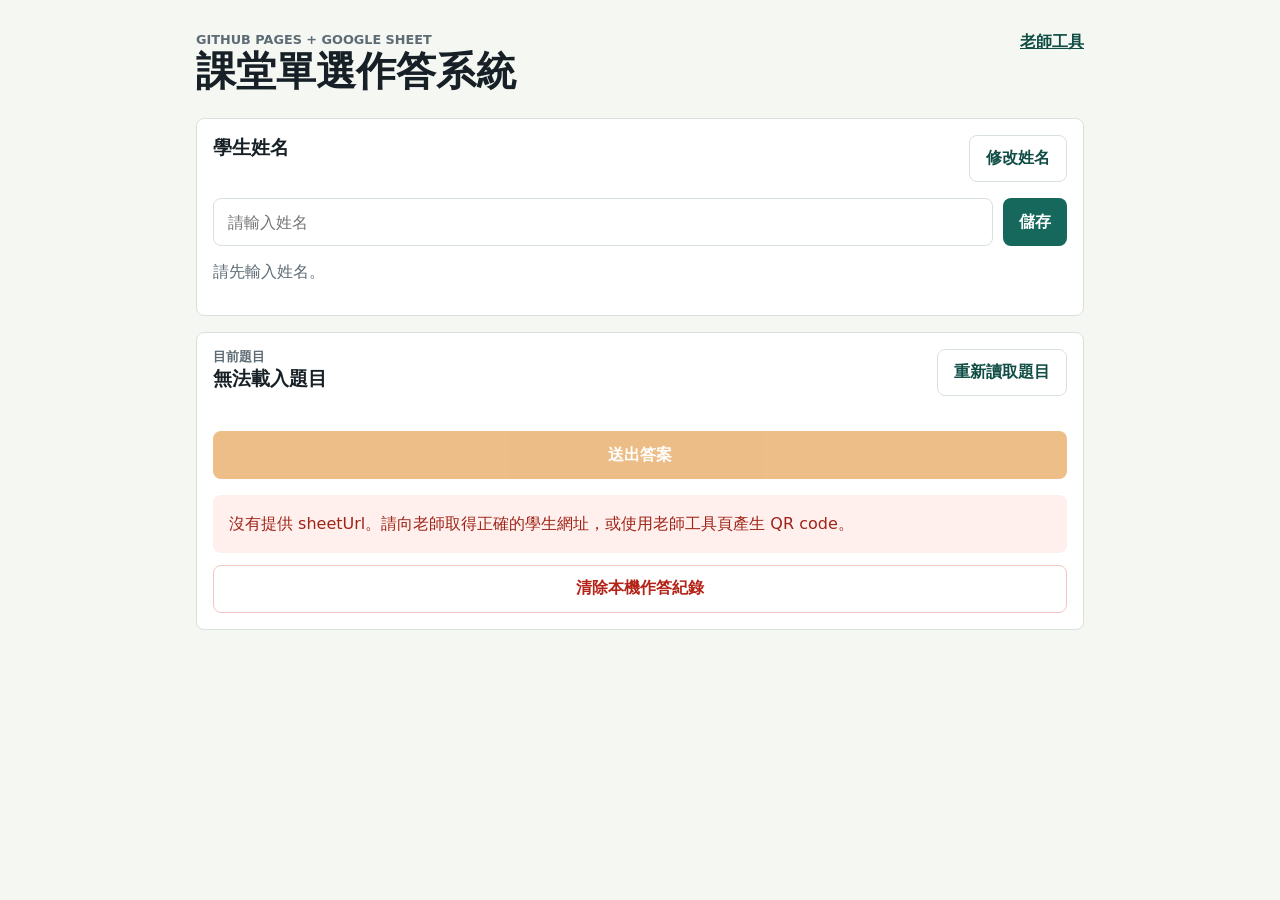
==== index.html @ 44a8bb04 "Initial classroom quiz app" ====
<!doctype html>
<html lang="zh-Hant">
  <head>
    <meta charset="utf-8">
    <meta name="viewport" content="width=device-width, initial-scale=1">
    <title>課堂單選作答系統</title>
    <link rel="stylesheet" href="style.css">
  </head>
  <body>
    <main class="app-shell">
      <header class="topbar">
        <div>
          <p class="eyebrow">GitHub Pages + Google Sheet</p>
          <h1>課堂單選作答系統</h1>
        </div>
        <a class="text-link" href="teacher.html">老師工具</a>
      </header>

      <section class="panel profile-panel" aria-labelledby="profile-title">
        <div class="section-heading">
          <h2 id="profile-title">學生姓名</h2>
          <button class="ghost-button" id="editNameButton" type="button">修改姓名</button>
        </div>
        <form id="profileForm" class="inline-form">
          <label class="visually-hidden" for="studentNameInput">姓名</label>
          <input id="studentNameInput" name="studentName" type="text" autocomplete="name" placeholder="請輸入姓名" required>
          <button type="submit">儲存</button>
        </form>
        <p class="muted" id="profileStatus">請先輸入姓名。</p>
      </section>

      <section class="panel quiz-panel" aria-live="polite">
        <div class="section-heading">
          <div>
            <p class="eyebrow" id="questionLabel">目前題目</p>
            <h2 id="questionTitle">讀取中...</h2>
          </div>
          <button class="ghost-button" id="reloadButton" type="button">重新讀取題目</button>
        </div>

        <div class="notice hidden" id="noticeBox"></div>
        <div class="question-text" id="questionText"></div>
        <div class="options-grid" id="optionsGrid"></div>

        <button class="primary-action" id="submitAnswerButton" type="button" disabled>送出答案</button>

        <div class="status-box" id="answerStatus">
          請先確認姓名並等待題目載入。
        </div>

        <button class="danger-button" id="clearAnswersButton" type="button">清除本機作答紀錄</button>
      </section>
    </main>

    <script src="script.js"></script>
  </body>
</html>
---- style.css ----
:root {
  color-scheme: light;
  --bg: #f5f7f2;
  --surface: #ffffff;
  --surface-strong: #eef5ff;
  --text: #172026;
  --muted: #5d6b75;
  --line: #d9e1df;
  --primary: #16685d;
  --primary-dark: #0f4d45;
  --accent: #d97706;
  --danger: #b42318;
  --success-bg: #e7f7ef;
  --success-text: #14613c;
  --error-bg: #fff0ed;
  --error-text: #9f2418;
  --warning-bg: #fff7df;
  --warning-text: #7a4c00;
  font-family: system-ui, -apple-system, BlinkMacSystemFont, "Segoe UI", sans-serif;
}

* {
  box-sizing: border-box;
}

body {
  margin: 0;
  min-height: 100vh;
  background: var(--bg);
  color: var(--text);
}

button,
input,
textarea {
  font: inherit;
}

button {
  min-height: 48px;
  border: 0;
  border-radius: 8px;
  background: var(--primary);
  color: #ffffff;
  cursor: pointer;
  font-weight: 700;
  padding: 0.75rem 1rem;
}

button:disabled {
  cursor: not-allowed;
  opacity: 0.48;
}

input,
textarea {
  width: 100%;
  min-height: 48px;
  border: 1px solid var(--line);
  border-radius: 8px;
  background: #ffffff;
  color: var(--text);
  padding: 0.75rem 0.9rem;
}

textarea {
  resize: vertical;
}

table {
  width: 100%;
  border-collapse: collapse;
  min-width: 920px;
}

th,
td {
  border: 1px solid var(--line);
  padding: 0.75rem;
  text-align: left;
  vertical-align: top;
}

th {
  background: var(--surface-strong);
}

.app-shell {
  width: min(920px, 100%);
  margin: 0 auto;
  padding: 1rem;
}

.topbar {
  display: flex;
  align-items: flex-start;
  justify-content: space-between;
  gap: 1rem;
  padding: 1rem 0 0.5rem;
}

.topbar h1 {
  margin: 0.15rem 0 0;
  font-size: clamp(1.75rem, 6vw, 2.5rem);
  line-height: 1.12;
}

.eyebrow {
  margin: 0;
  color: var(--muted);
  font-size: 0.8rem;
  font-weight: 800;
  letter-spacing: 0;
  text-transform: uppercase;
}

.text-link {
  color: var(--primary-dark);
  font-weight: 800;
  white-space: nowrap;
}

.panel {
  margin: 1rem 0;
  border: 1px solid var(--line);
  border-radius: 8px;
  background: var(--surface);
  padding: 1rem;
}

.panel h2 {
  margin: 0 0 0.9rem;
  font-size: 1.2rem;
}

.section-heading {
  display: flex;
  align-items: flex-start;
  justify-content: space-between;
  gap: 0.75rem;
  margin-bottom: 1rem;
}

.section-heading h2 {
  margin-bottom: 0;
}

.inline-form {
  display: grid;
  grid-template-columns: 1fr auto;
  gap: 0.6rem;
}

.stack-form {
  display: grid;
  gap: 0.65rem;
}

.stack-form label,
.generated-area label {
  color: var(--muted);
  font-weight: 800;
}

.muted {
  color: var(--muted);
}

.question-text {
  margin: 1rem 0;
  font-size: 1.35rem;
  font-weight: 800;
  line-height: 1.5;
}

.options-grid {
  display: grid;
  gap: 0.75rem;
  margin: 1rem 0;
}

.option-button {
  display: grid;
  grid-template-columns: 2.4rem 1fr;
  align-items: center;
  gap: 0.75rem;
  width: 100%;
  min-height: 64px;
  border: 2px solid var(--line);
  background: #ffffff;
  color: var(--text);
  text-align: left;
}

.option-button[aria-pressed="true"] {
  border-color: var(--primary);
  background: #ecf8f4;
}

.option-key {
  display: inline-grid;
  width: 2.25rem;
  height: 2.25rem;
  place-items: center;
  border-radius: 999px;
  background: var(--primary);
  color: #ffffff;
}

.primary-action {
  width: 100%;
  margin-top: 0.2rem;
  background: var(--accent);
}

.ghost-button {
  min-height: 42px;
  border: 1px solid var(--line);
  background: #ffffff;
  color: var(--primary-dark);
}

.danger-button {
  width: 100%;
  margin-top: 0.75rem;
  border: 1px solid #f0c7c2;
  background: #ffffff;
  color: var(--danger);
}

.status-box,
.notice {
  margin-top: 1rem;
  border-radius: 8px;
  padding: 1rem;
  background: var(--surface-strong);
  color: var(--text);
  line-height: 1.6;
  white-space: pre-line;
}

.notice {
  background: var(--warning-bg);
  color: var(--warning-text);
}

.status-success {
  background: var(--success-bg);
  color: var(--success-text);
}

.status-error {
  background: var(--error-bg);
  color: var(--error-text);
}

.status-warning {
  background: var(--warning-bg);
  color: var(--warning-text);
}

.generated-area {
  display: grid;
  gap: 0.75rem;
  margin-top: 1rem;
}

.qr-frame {
  display: grid;
  width: 256px;
  min-height: 256px;
  place-items: center;
  border: 1px solid var(--line);
  border-radius: 8px;
  background: #ffffff;
  padding: 1rem;
}

.table-wrap {
  overflow-x: auto;
}

.steps {
  padding-left: 1.3rem;
  line-height: 1.7;
}

.hidden {
  display: none !important;
}

.visually-hidden {
  position: absolute;
  width: 1px;
  height: 1px;
  clip: rect(0 0 0 0);
  clip-path: inset(50%);
  overflow: hidden;
  white-space: nowrap;
}

@media (max-width: 640px) {
  .app-shell {
    padding: 0.8rem;
  }

  .topbar,
  .section-heading,
  .inline-form {
    grid-template-columns: 1fr;
  }

  .topbar,
  .section-heading {
    display: grid;
  }

  .inline-form button,
  .ghost-button {
    width: 100%;
  }

  .question-text {
    font-size: 1.2rem;
  }

  .qr-frame {
    width: 100%;
  }
}
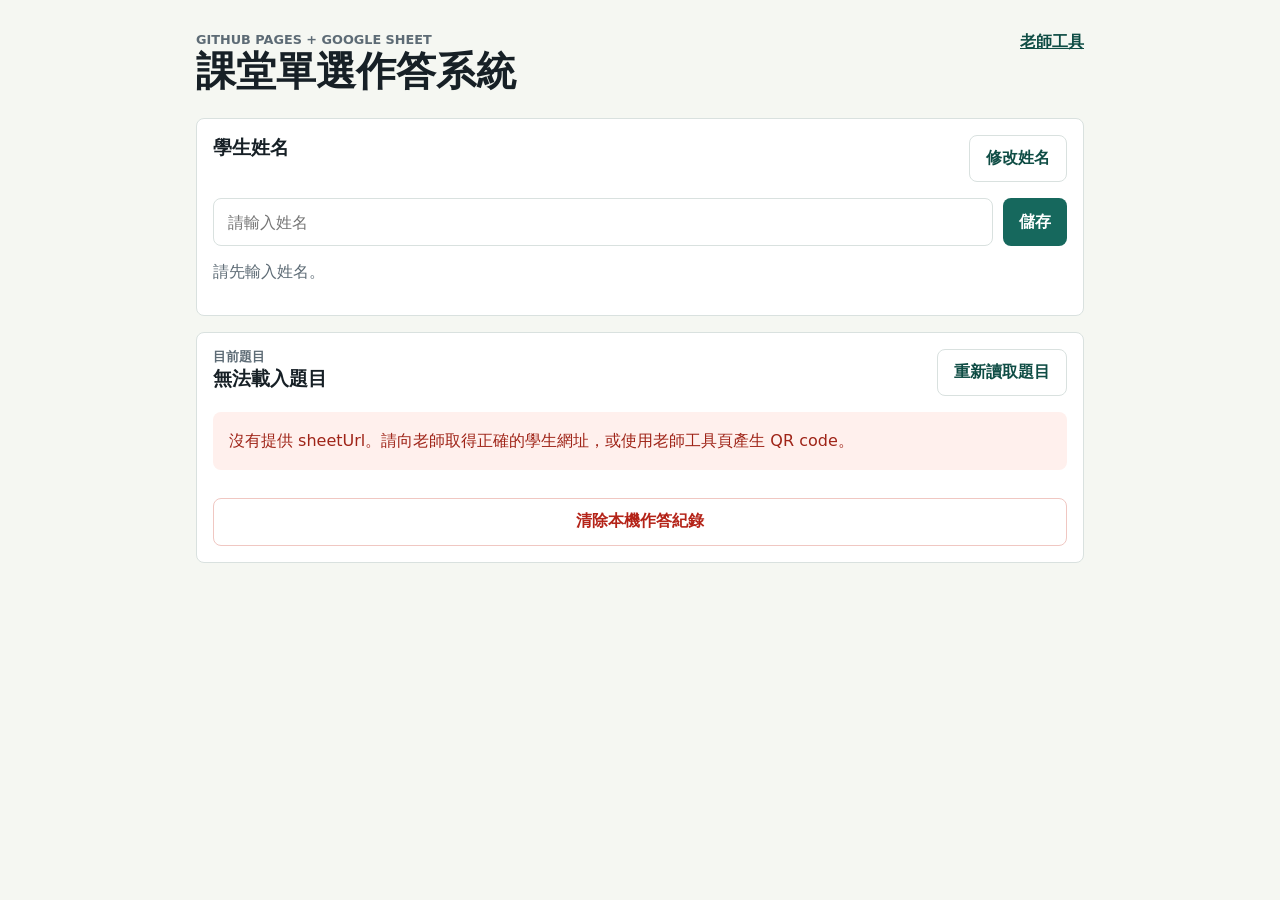
==== commit bfaf0ca0: "Support multiple active questions" ====
--- a/index.html
+++ b/index.html
@@ -32,21 +32,17 @@
       <section class="panel quiz-panel" aria-live="polite">
         <div class="section-heading">
           <div>
-            <p class="eyebrow" id="questionLabel">目前題目</p>
-            <h2 id="questionTitle">讀取中...</h2>
+            <p class="eyebrow">目前題目</p>
+            <h2 id="quizTitle">讀取中...</h2>
           </div>
           <button class="ghost-button" id="reloadButton" type="button">重新讀取題目</button>
         </div>
 
         <div class="notice hidden" id="noticeBox"></div>
-        <div class="question-text" id="questionText"></div>
-        <div class="options-grid" id="optionsGrid"></div>
-
-        <button class="primary-action" id="submitAnswerButton" type="button" disabled>送出答案</button>
-
-        <div class="status-box" id="answerStatus">
+        <div class="status-box" id="quizStatus">
           請先確認姓名並等待題目載入。
         </div>
+        <div class="questions-list" id="questionsList"></div>
 
         <button class="danger-button" id="clearAnswersButton" type="button">清除本機作答紀錄</button>
       </section>
--- a/style.css
+++ b/style.css
@@ -166,6 +166,19 @@
   color: var(--muted);
 }
 
+.question-card {
+  border: 1px solid var(--line);
+  border-radius: 8px;
+  background: #ffffff;
+  padding: 1rem;
+}
+
+.questions-list {
+  display: grid;
+  gap: 1rem;
+  margin-top: 1rem;
+}
+
 .question-text {
   margin: 1rem 0;
   font-size: 1.35rem;
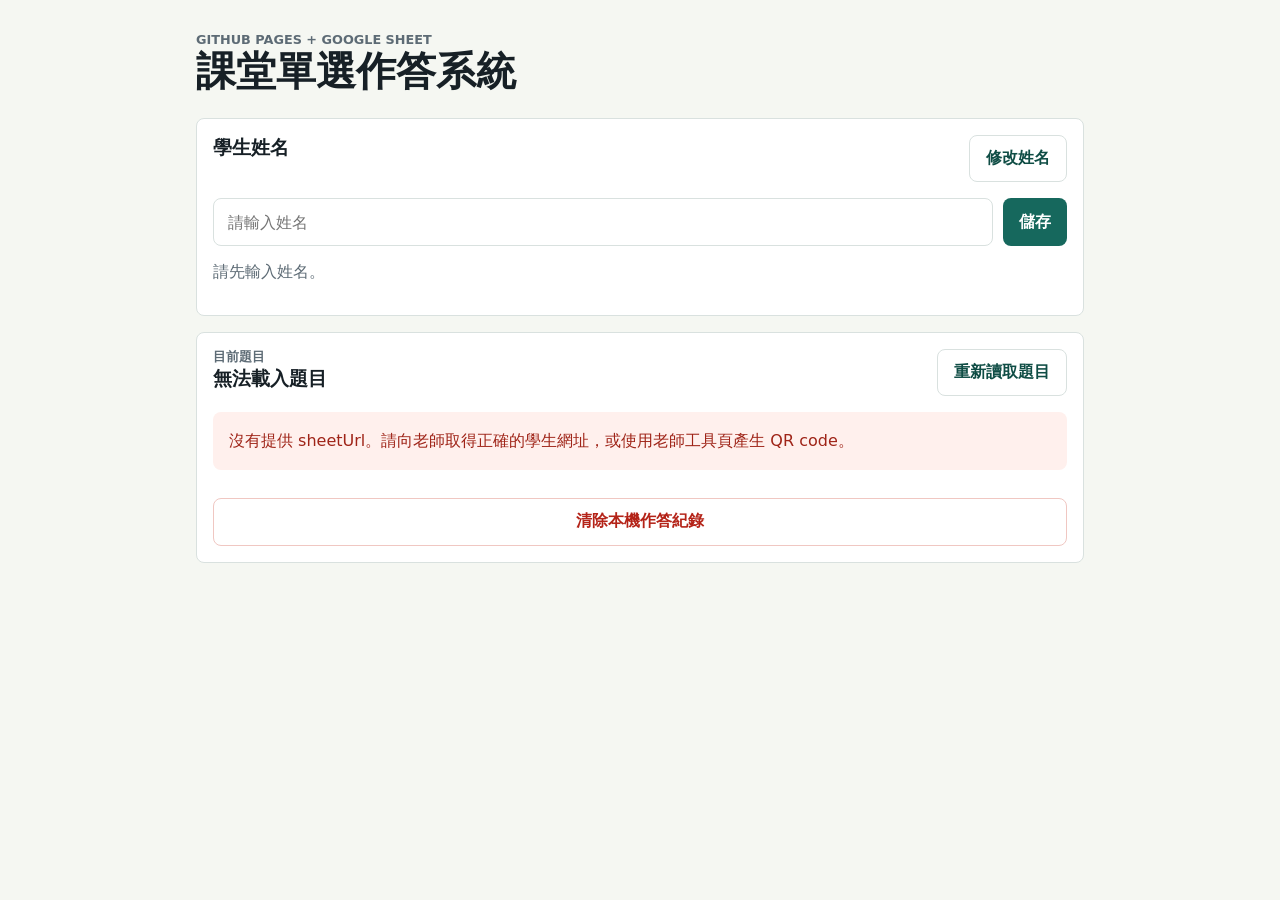
==== commit fb3a979b: "Remove teacher link from student page" ====
--- a/index.html
+++ b/index.html
@@ -13,7 +13,6 @@
           <p class="eyebrow">GitHub Pages + Google Sheet</p>
           <h1>課堂單選作答系統</h1>
         </div>
-        <a class="text-link" href="teacher.html">老師工具</a>
       </header>
 
       <section class="panel profile-panel" aria-labelledby="profile-title">
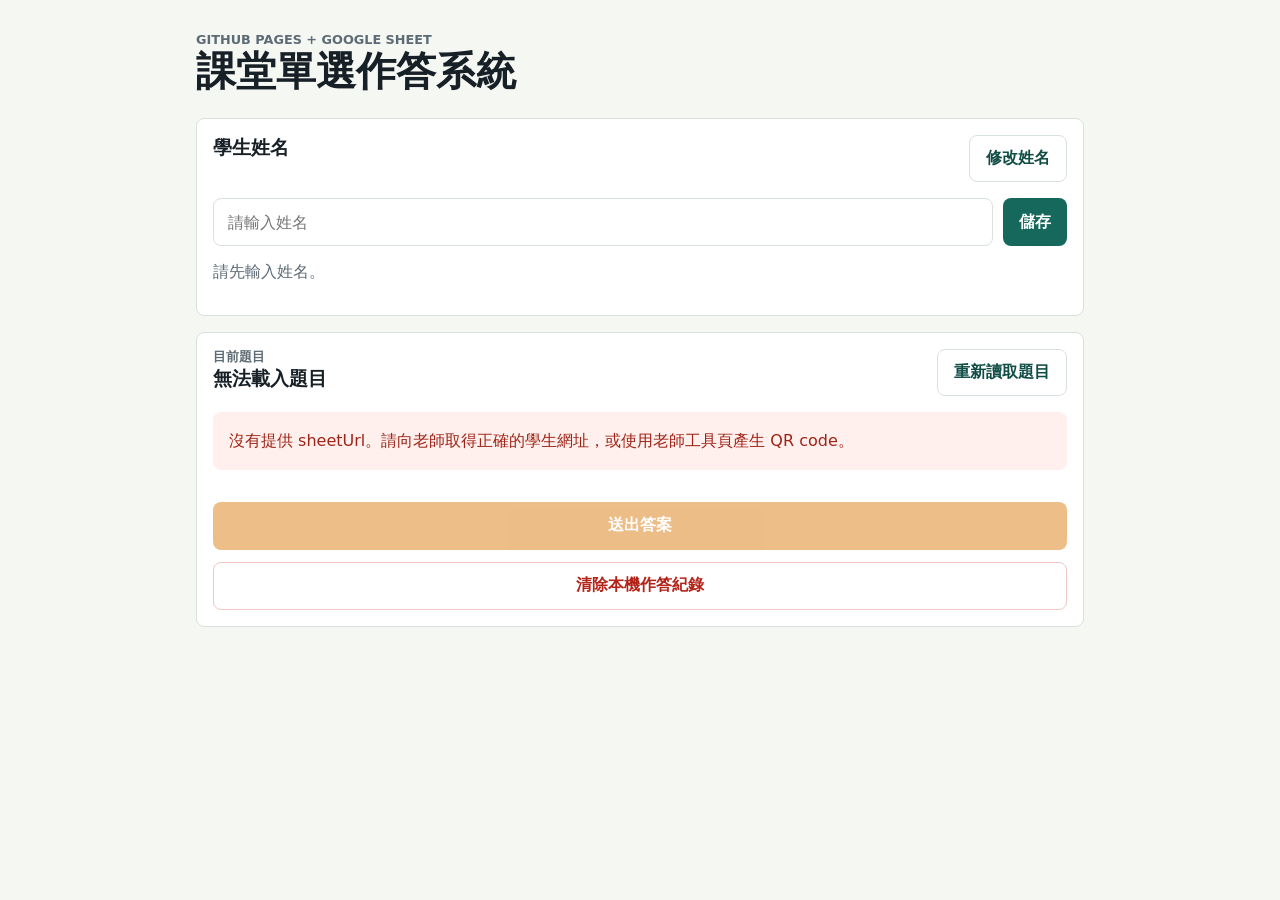
==== commit 1b853947: "Move student submit button to bottom" ====
--- a/index.html
+++ b/index.html
@@ -43,6 +43,7 @@
         </div>
         <div class="questions-list" id="questionsList"></div>
 
+        <button class="primary-action submit-all-button" id="submitAnswersButton" type="button" disabled>送出答案</button>
         <button class="danger-button" id="clearAnswersButton" type="button">清除本機作答紀錄</button>
       </section>
     </main>
--- a/style.css
+++ b/style.css
@@ -226,6 +226,10 @@
   background: var(--accent);
 }
 
+.submit-all-button {
+  margin-top: 1rem;
+}
+
 .ghost-button {
   min-height: 42px;
   border: 1px solid var(--line);
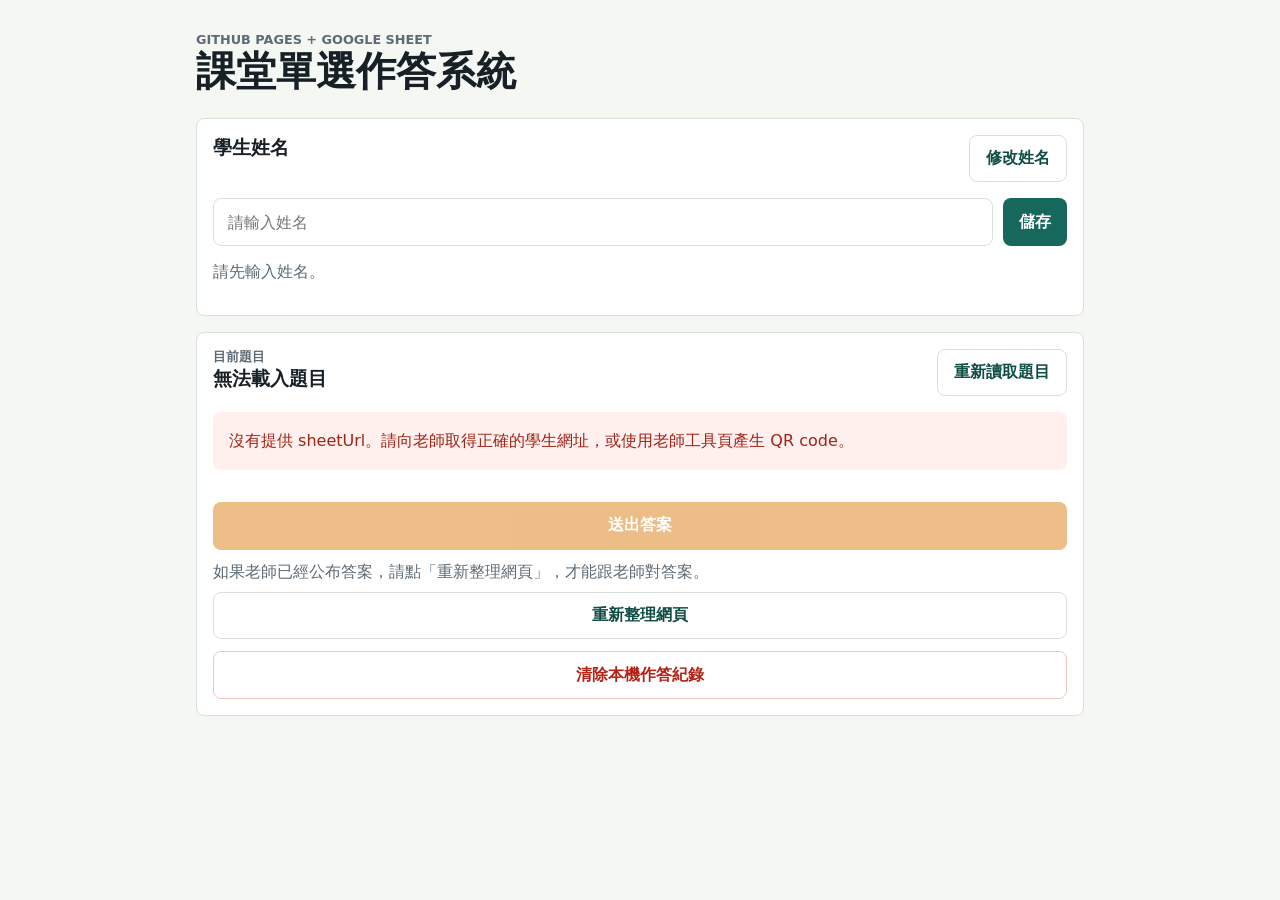
==== commit b492abc3: "Add refresh guidance below submit" ====
--- a/index.html
+++ b/index.html
@@ -44,6 +44,10 @@
         <div class="questions-list" id="questionsList"></div>
 
         <button class="primary-action submit-all-button" id="submitAnswersButton" type="button" disabled>送出答案</button>
+        <div class="refresh-answer-area">
+          <p class="muted">如果老師已經公布答案，請點「重新整理網頁」，才能跟老師對答案。</p>
+          <button class="ghost-button" id="refreshPageButton" type="button">重新整理網頁</button>
+        </div>
         <button class="danger-button" id="clearAnswersButton" type="button">清除本機作答紀錄</button>
       </section>
     </main>
--- a/style.css
+++ b/style.css
@@ -230,6 +230,16 @@
   margin-top: 1rem;
 }
 
+.refresh-answer-area {
+  display: grid;
+  gap: 0.6rem;
+  margin-top: 0.75rem;
+}
+
+.refresh-answer-area p {
+  margin: 0;
+}
+
 .ghost-button {
   min-height: 42px;
   border: 1px solid var(--line);
